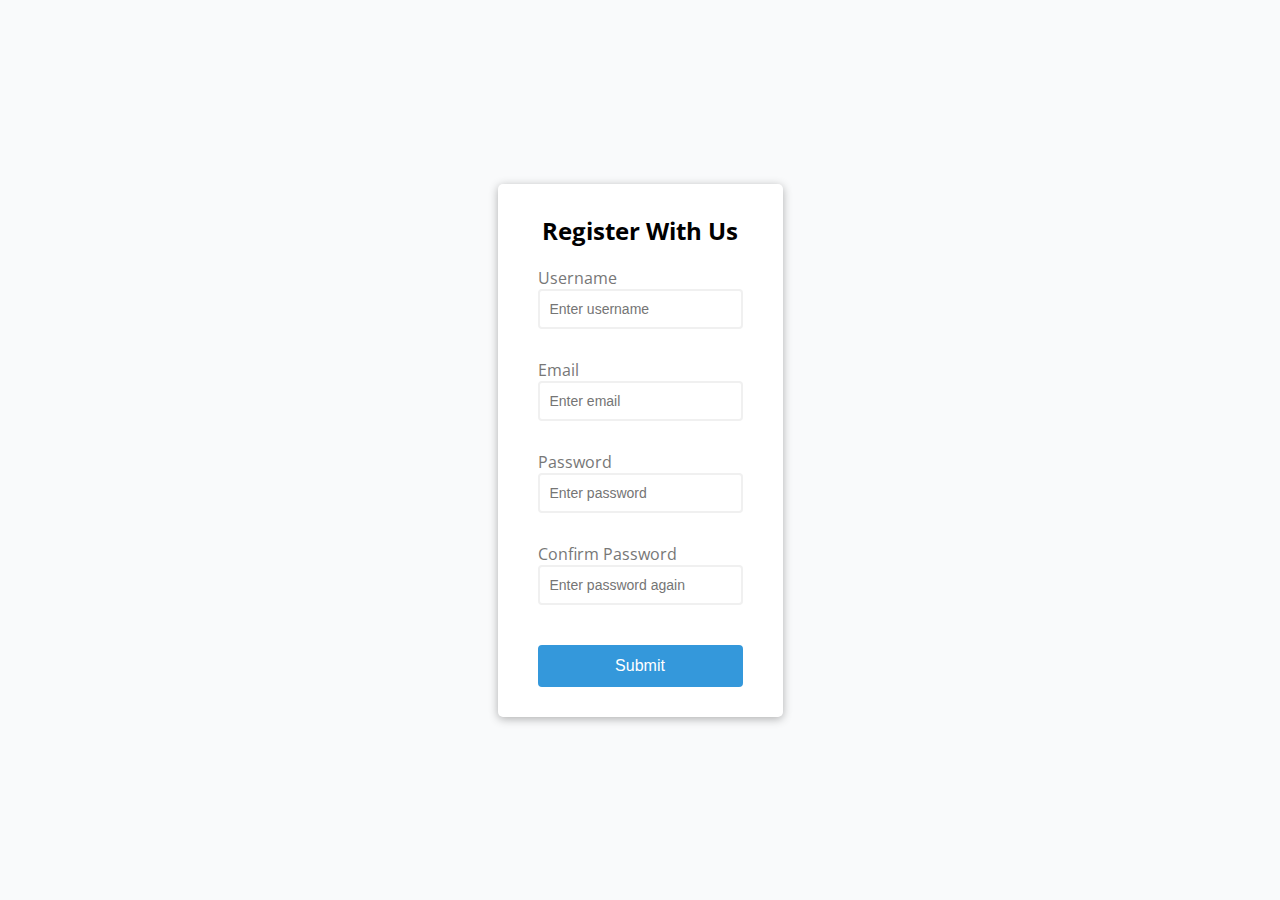
==== form_validator/index.html @ daf91ea5 "form validation" ====
<!DOCTYPE html>
<html lang="en">
<head>
    <meta charset="UTF-8">
    <meta name="viewport" content="width=device-width, initial-scale=1.0">
    <title>form validator</title>
    <link rel="stylesheet" href="./style.css"/>
   
</head>
<body>
    <div class="container">
        <form class="form" id="form">
               <h2> Register With Us </h2>
                <div class="form-control">
                    <label for="username">Username</label>
                    <input type="text" id="username" placeholder="Enter username"/>
                    <small>Error message</small>
                </div>
                <div class="form-control">
                  <label for="email">Email</label>
                  <input type="text" id="email" placeholder="Enter email"/>
                  <small>Error message</small>
                </div>
                <div class="form-control">
                  <label for="password">Password</label>
                  <input type="password" id="password" placeholder="Enter password" />
                  <small>Error message</small>
                </div>
                <div class="form-control">
                  <label for="password2">Confirm Password</label>
                  <input type="password" id="password2" 
                  placeholder="Enter password again"/>
                  <small>Error message</small>
                </div>
               <button>Submit</button>
        </form>
    </div>
    <script src="./script.js" > </script>
</body>
</html>
---- form_validator/style.css ----
@import url("https://fonts.googleapis.com/css2?family=Open+Sans:ital,wght@0,300..800;1,300..800&display=swap");

:root {
  --success-color: #2ecc71;
  --error-color: #e74c3c;
}

* {
  box-sizing: border-box; // padding does not effect
}
body {
  margin: 0;
  background-color: #f9fafb;
  font-family: "Open Sans", sans-serif;
  display: flex;
  align-items: center;
  justify-content: center;
  min-height: 100vh;
  margin: 0;
}

.container {
  background-color: #fff;
  border-radius: 5px;
  box-shadow: 0 2px 10px rgba(0, 0, 0, 0.3); // horizontal  vertical(towards Down) transparacy(bigger the blur ) shadowcolor 0.3 opacity
  width: 400px;
}

h2 {
  text-align: center;
  margin: 0 0 20px 0px; // top right bottom left
}

.form {
  padding: 30px 40px; //top-down right-left
}

.form-control {
  margin-bottom: 10px;
  padding-bottom: 20px;
  position: relative;
}

.form-control label {
  color: #777;
  display: block; // take all the row size
  margin-bottom: 5px;
}

.form-control input {
  border: 2px solid #f0f0f0;
  border-radius: 4px;
  display: block; //its on its on line
  width: 100%;
  padding: 10px;
  font-size: 14px;
}

.form-control input:focus {
  outline: 0;
  border-color: #777;
}

.form-control.success input {
  border-color: var(--success-color);
}

.form-control.error input {
  border-color: var(--error-color);
}

.form-control small {
  color: var(--error-color);
  position: absolute;
  bottom: 0;
  left: 0;
  visibility: hidden;
  /* display : none will collapse everything arround it , so use visibility hidden*/
}

.form-control.error small {
  visibility: visible;
}

.form button {
  cursor: pointer;
  background-color: #3498db;
  border: 2px solid #3498db;
  border-radius: 4px;
  color: #fff;
  display: block;
  font-size: 16px;
  padding: 10px;
  margin-top: 20px;
  width: 100%;
}
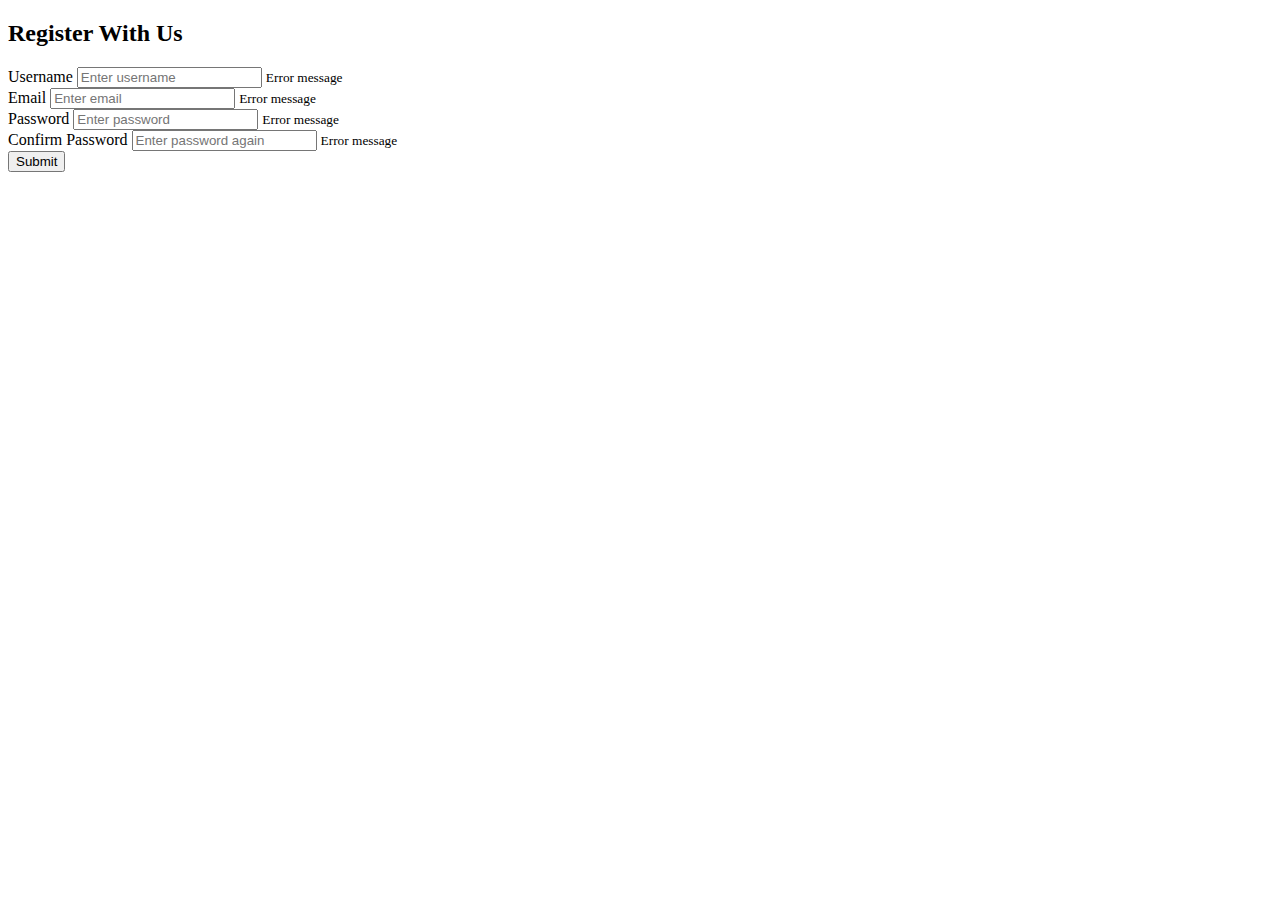
==== commit c6d28532: "test" ====
--- a/form_validator/index.html
+++ b/form_validator/index.html
@@ -37,4 +37,4 @@
     </div>
     <script src="./script.js" > </script>
 </body>
-</html>+</html> 